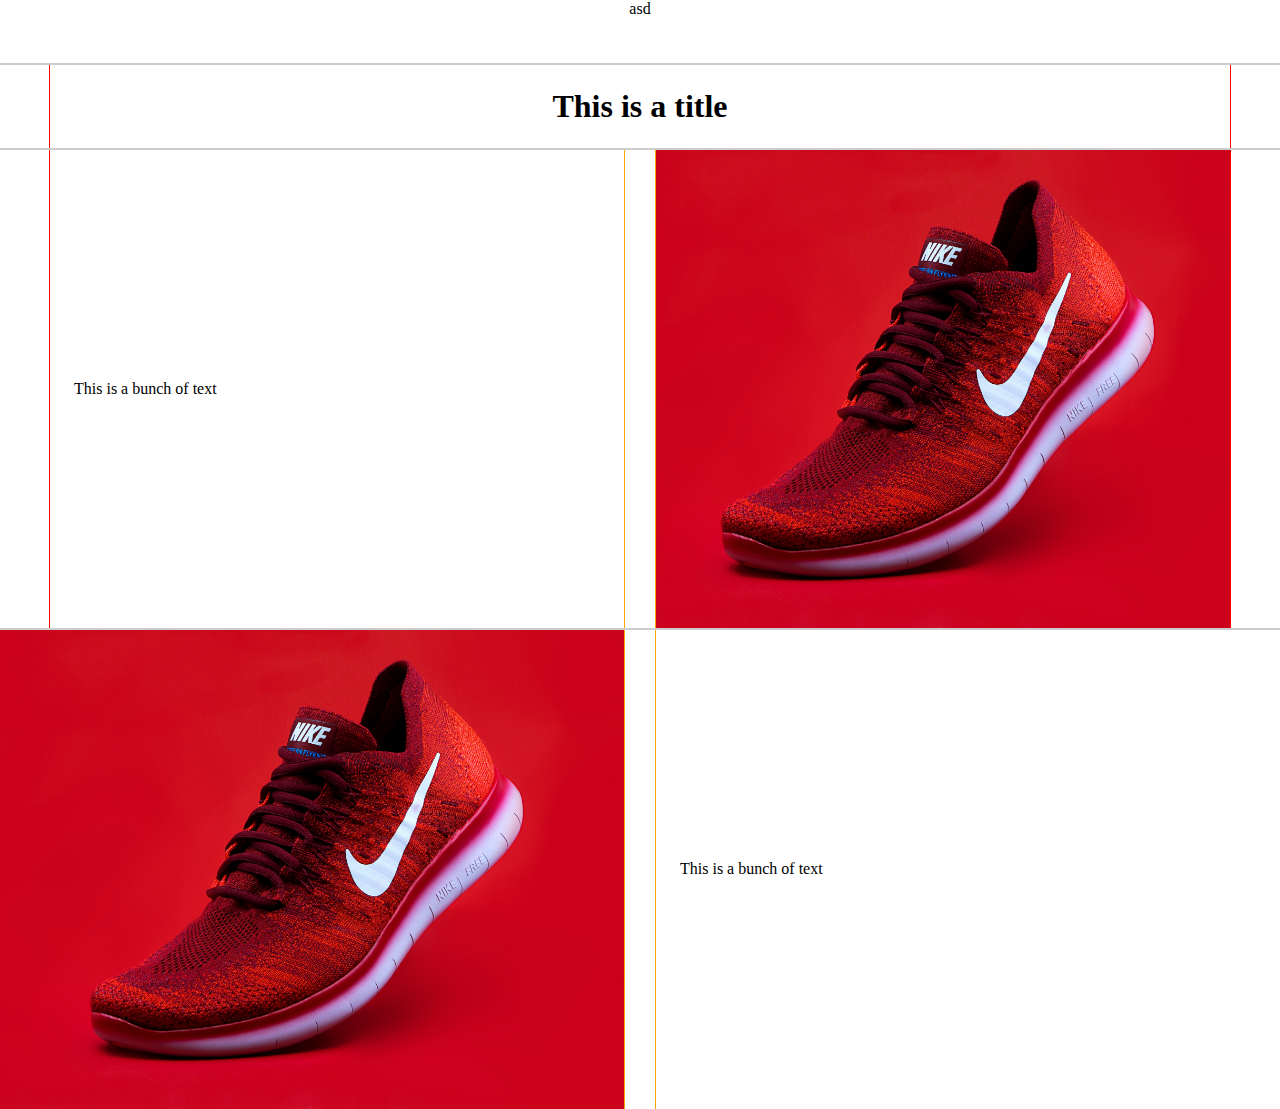
==== layout-master.html @ 2c8fc1f7 "first commit" ====
<!DOCTYPE html>
<html lang="en">
<head>
    <meta charset="UTF-8">
    <meta http-equiv="X-UA-Compatible" content="IE=edge">
    <meta name="viewport" content="width=device-width, initial-scale=1.0">
    <title>Layout Master</title>
    <link rel="stylesheet" href="layout-master.css">
</head>
<body>
    <div class="page" style="--bgcolor: #ffffff">

        <div class="layout-container">
            <div class="layout">
                asd
            </div>
        </div>

        <div class="layout-container" style="--height: 1rem;">
            <div class="layout" style="--width: clamp(16rem, 100vw, 1180px);">
                <div class="part" style="--justify: center;">
                    <div class="text-block" contenteditable="true">
                        <h1>This is a title</h1>
                    </div>
                </div>
            </div>
        </div>

        <div class="layout-container" style="--height: 10rem;">
            <div class="layout" style="--width: clamp(16rem, 100vw, 1180px);">
                <div class="part" style="--align: center;">
                    <div class="text-block" contenteditable="true">
This is a bunch of text
                    </div>
                </div>
                <div class="part">
                    <div class="image-block" style="background-image: url(img/nike.jpg);">
                    </div>
                </div>
            </div>
        </div>
        <div class="layout-container" style="--height: 10rem;">
            <div class="layout" style="">
                <div class="part">
                    <div class="image-block" style="background-image: url(img/nike.jpg);">
                    </div>
                </div>
                <div class="part" style="align-items: center;">
                    <div class="text-block" contenteditable="true">
This is a bunch of text
                    </div>
                </div>
                
            </div>
        </div>
    </div>
</body>
</html>
---- layout-master.css ----
body, h1 {
    margin:0;
}





.page {
    background-color: var(--bgcolor, #ffffff);
}
    .layout-container {
        display: flex;
        justify-content: center;
        min-height: var(--height, 4rem);
    }
        .layout {
            width: var(--width, 100%);
            display: flex;
            justify-content: center;
            /* align-items: center; */
            gap: 2rem;
            flex-wrap: wrap;
        }
            .part {
                flex: 1;
                display: flex;
                min-width: 16rem;
                align-items: var(--align, left);
                justify-content: var(--justify, left);
            }
                .text-block {
                    padding: 1.5rem;
                    text-align: center;
                }
                .image-block {
                    flex:1;
                    background-repeat: no-repeat;
                    background-position: center;
                    background-size:cover;
                    min-height: 30rem;
                }









/* for dev */
.page {
    outline: 1px solid green;
}
    .layout-container {
        outline: 1px solid #ccc;
    }
        .layout {
            outline: 1px solid red;
        }
            .part {
                outline: 1px solid orange;
            }
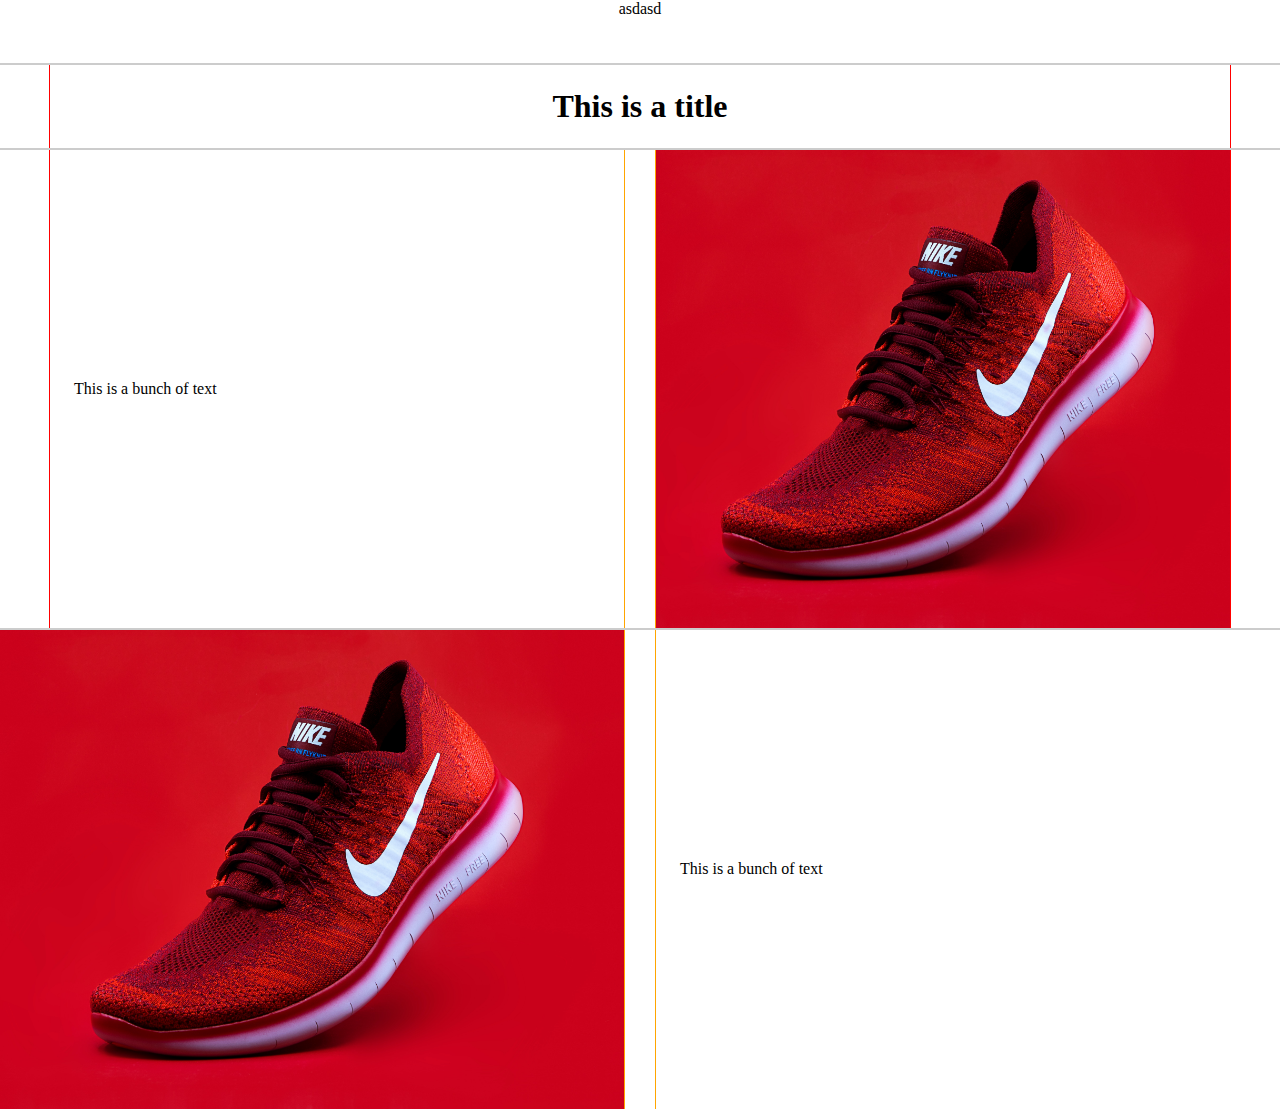
==== commit 002192db: "test" ====
--- a/layout-master.html
+++ b/layout-master.html
@@ -12,7 +12,7 @@
 
         <div class="layout-container">
             <div class="layout">
-                asd
+                asdasd
             </div>
         </div>
 
